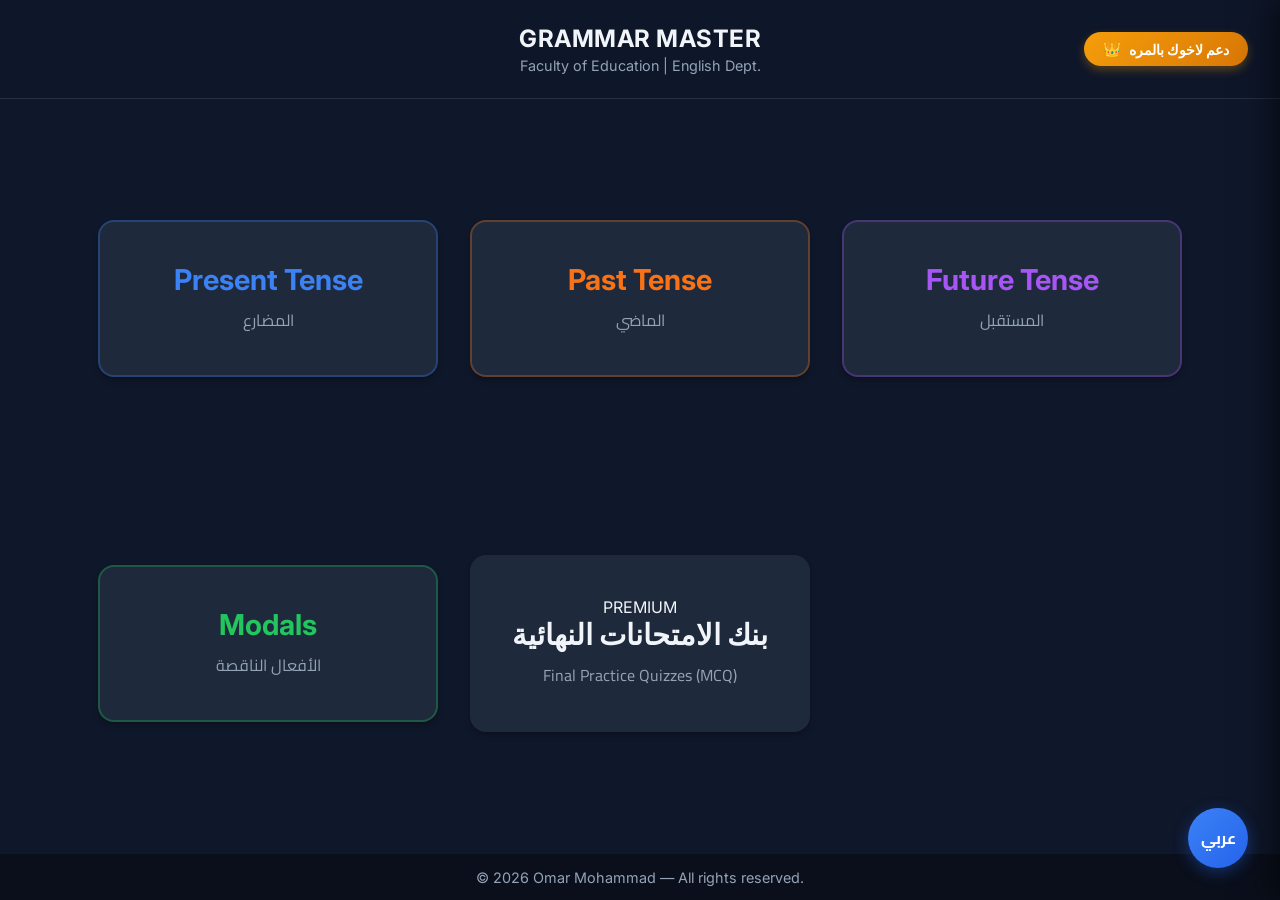
==== index.html @ f395677a "Refactor code structure for improved readability and maintainability" ====
<!DOCTYPE html>
<html lang="en">
  <head>
    <meta charset="UTF-8" />
    <meta name="viewport" content="width=device-width, initial-scale=1.0" />
    <title>Grammar Master | Faculty of Education</title>
    <!-- Importing Cairo Font for better Arabic support -->
    <link
      href="https://fonts.googleapis.com/css2?family=Cairo:wght@400;600;700&family=Inter:wght@400;600;700&display=swap"
      rel="stylesheet"
    />
    <link rel="shortcut icon" href="favicon.png" type="image/x-icon" />
    <style>
      /* --- RESET & BASE --- */
      :root {
        --bg-dark: #0f172a;
        --bg-card: #1e293b;
        --text-main: #f1f5f9;
        --text-muted: #94a3b8;

        --color-present: #3b82f6; /* Blue */
        --color-past: #f97316; /* Orange */
        --color-future: #a855f7; /* Purple */
        --color-modals: #22c55e; /* Green */
        --color-premium: #f59e0b; /* Gold */

        --font-en: "Inter", sans-serif;
        --font-ar: "Cairo", sans-serif;
        --transition-speed: 0.4s;
      }

      * {
        margin: 0;
        padding: 0;
        box-sizing: border-box;
      }

      body {
        text-align: center;
        display: block;
        font-family: var(--font-en);
        background-color: var(--bg-dark);
        color: var(--text-main);
        overflow-x: hidden;
        min-height: 100vh;
        display: flex;
        flex-direction: column;
        transition: all 0.3s ease;
      }

      /* Arabic Mode Styles */
      body.is-arabic {
        font-family: var(--font-ar);
      }

      /* --- UTILITIES --- */
      .hidden {
        display: none !important;
        opacity: 0;
        pointer-events: none;
      }
      .fade-in {
        animation: fadeIn var(--transition-speed) forwards;
      }
      .scale-up {
        animation: scaleUp var(--transition-speed) forwards;
      }

      @keyframes fadeIn {
        from {
          opacity: 0;
        }
        to {
          opacity: 1;
        }
      }
      @keyframes scaleUp {
        from {
          transform: scale(0.9);
          opacity: 0;
        }
        to {
          transform: scale(1);
          opacity: 1;
        }
      }

      /* Background canvas for subtle particle effects */
      #bg-canvas {
        position: fixed;
        top: 0;
        left: 0;
        width: 100%;
        height: 100%;
        z-index: 10; /* behind header (100) and smart-art (200) */
        pointer-events: none;
        opacity: 0.12;
      }

      /* --- HEADER --- */
      header {
        padding: 1.5rem;
        text-align: center;
        border-bottom: 1px solid rgba(255, 255, 255, 0.1);
        background: rgba(15, 23, 42, 0.95);
        backdrop-filter: blur(10px);
        z-index: 100;
        position: sticky;
        top: 0;
        display: flex;
        flex-direction: column;
        align-items: center;
        position: relative;
      }
      h1 {
        font-size: 1.5rem;
        font-weight: 700;
        letter-spacing: 0.5px;
      }
      .subtitle {
        font-size: 0.9rem;
        color: var(--text-muted);
        margin-top: 0.25rem;
      }

      /* Premium Button in Header */
      .premium-btn-header {
        position: absolute;
        right: 2rem;
        top: 50%;
        transform: translateY(-50%);
        background: linear-gradient(135deg, #f59e0b 0%, #d97706 100%);
        border: none;
        padding: 0.5rem 1.2rem;
        border-radius: 50px;
        color: #fff;
        font-weight: 700;
        cursor: pointer;
        box-shadow: 0 4px 10px rgba(245, 158, 11, 0.3);
        transition: 0.3s;
        display: flex;
        align-items: center;
        gap: 0.5rem;
        font-size: 0.9rem;
        font-family: inherit;
      }
      .premium-btn-header:hover {
        transform: translateY(-50%) scale(1.05);
        box-shadow: 0 6px 15px rgba(245, 158, 11, 0.5);
      }
      body.is-arabic .premium-btn-header {
        right: auto;
        left: 2rem;
        flex-direction: row-reverse;
      }

      /* --- TRANSLATE BUTTON --- */
      .translate-btn {
        position: fixed;
        bottom: 2rem;
        right: 2rem;
        width: 60px;
        height: 60px;
        background: linear-gradient(135deg, #3b82f6, #2563eb);
        border-radius: 50%;
        border: none;
        color: #fff;
        font-weight: 700;
        font-size: 1rem;
        cursor: pointer;
        box-shadow: 0 4px 15px rgba(37, 99, 235, 0.4);
        z-index: 1000;
        transition: transform 0.3s, box-shadow 0.3s;
        display: flex;
        align-items: center;
        justify-content: center;
        font-family: var(--font-ar);
      }
      .translate-btn:hover {
        transform: scale(1.1) rotate(5deg);
        box-shadow: 0 6px 20px rgba(37, 99, 235, 0.6);
      }
      .translate-btn span {
        pointer-events: none;
      }

      /* --- DASHBOARD VIEW --- */
      #dashboard-view {
        flex: 1;
        display: grid;
        grid-template-columns: repeat(auto-fit, minmax(280px, 1fr));
        gap: 2rem;
        padding: 3rem;
        max-width: 1200px;
        margin: 0 auto;
        align-items: center;
        justify-content: center;
      }

      .main-node {
        background: var(--bg-card);
        border-radius: 16px;
        padding: 2.5rem;
        text-align: center;
        cursor: pointer;
        transition: all 0.3s ease;
        border: 2px solid transparent;
        position: relative;
        overflow: hidden;
        box-shadow: 0 4px 6px -1px rgba(0, 0, 0, 0.3);
      }

      .main-node:hover {
        transform: translateY(-5px);
        box-shadow: 0 10px 15px -3px rgba(0, 0, 0, 0.5);
      }
      .main-node h2 {
        font-size: 1.8rem;
        margin-bottom: 0.5rem;
      }
      .main-node p {
        font-size: 1rem;
        color: var(--text-muted);
        font-family: var(--font-ar);
      }

      /* Node Specific Colors */
      .node-present {
        border-color: rgba(59, 130, 246, 0.3);
      }
      .node-present:hover {
        border-color: var(--color-present);
        background: linear-gradient(
          145deg,
          var(--bg-card),
          rgba(59, 130, 246, 0.1)
        );
      }
      .node-present h2 {
        color: var(--color-present);
      }

      .node-past {
        border-color: rgba(249, 115, 22, 0.3);
      }
      .node-past:hover {
        border-color: var(--color-past);
        background: linear-gradient(
          145deg,
          var(--bg-card),
          rgba(249, 115, 22, 0.1)
        );
      }
      .node-past h2 {
        color: var(--color-past);
      }

      .node-future {
        border-color: rgba(168, 85, 247, 0.3);
      }
      .node-future:hover {
        border-color: var(--color-future);
        background: linear-gradient(
          145deg,
          var(--bg-card),
          rgba(168, 85, 247, 0.1)
        );
      }
      .node-future h2 {
        color: var(--color-future);
      }

      .node-modals {
        border-color: rgba(34, 197, 94, 0.3);
      }
      .node-modals:hover {
        border-color: var(--color-modals);
        background: linear-gradient(
          145deg,
          var(--bg-card),
          rgba(34, 197, 94, 0.1)
        );
      }
      .node-modals h2 {
        color: var(--color-modals);
      }

      /* --- SMART ART VIEW --- */
      #smart-art-view {
        position: fixed;
        top: 0;
        left: 0;
        width: 100%;
        height: 100%;
        background: var(--bg-dark);
        z-index: 200;
        display: flex;
        justify-content: center;
        align-items: center;
        flex-direction: column;
      }

      .back-btn {
        position: absolute;
        top: 2rem;
        left: 2rem;
        background: transparent;
        border: 1px solid var(--text-muted);
        color: var(--text-muted);
        padding: 0.5rem 1.5rem;
        border-radius: 50px;
        cursor: pointer;
        font-size: 0.9rem;
        transition: 0.3s;
        z-index: 210;
      }
      .back-btn:hover {
        border-color: var(--text-main);
        color: var(--text-main);
      }

      /* RTL support for Back Button */
      body.is-arabic .back-btn {
        left: auto;
        right: 2rem;
        flex-direction: row-reverse;
      }

      .orbit-container {
        position: relative;
        width: 600px;
        height: 600px;
        display: flex;
        justify-content: center;
        align-items: center;
      }

      /* Central Hub */
      .central-hub {
        width: 180px;
        height: 180px;
        border-radius: 50%;
        background: var(--bg-card);
        display: flex;
        flex-direction: column;
        justify-content: center;
        align-items: center;
        text-align: center;
        box-shadow: 0 0 30px rgba(0, 0, 0, 0.5);
        z-index: 10;
        border: 4px solid currentColor;
        transition: 0.5s;
      }
      .central-hub h2 {
        font-size: 1.5rem;
        margin-bottom: 5px;
      }
      .central-hub span {
        font-size: 1rem;
        opacity: 0.8;
        font-family: var(--font-ar);
      }

      /* Satellites */
      .satellite {
        position: absolute;
        width: 130px;
        height: 130px;
        border-radius: 50%;
        background: var(--bg-card);
        border: 2px solid rgba(255, 255, 255, 0.1);
        display: flex;
        justify-content: center;
        align-items: center;
        text-align: center;
        cursor: pointer;
        transition: transform 0.3s, border-color 0.3s, box-shadow 0.3s;
        box-shadow: 0 4px 10px rgba(0, 0, 0, 0.3);
        font-weight: 600;
        padding: 10px;
      }
      .satellite:hover {
        transform: scale(1.15);
        z-index: 20;
        box-shadow: 0 8px 20px rgba(0, 0, 0, 0.6);
      }

      /* Positions */
      .sat-1 {
        top: 0;
        left: 50%;
        transform: translateX(-50%);
      }
      .sat-2 {
        top: 50%;
        right: 0;
        transform: translateY(-50%);
      }
      .sat-3 {
        bottom: 0;
        left: 50%;
        transform: translateX(-50%);
      }
      .sat-4 {
        top: 50%;
        left: 0;
        transform: translateY(-50%);
      }

      .sat-1:hover {
        transform: translateX(-50%) scale(1.15);
      }
      .sat-2:hover {
        transform: translateY(-50%) scale(1.15);
      }
      .sat-3:hover {
        transform: translateX(-50%) scale(1.15);
      }
      .sat-4:hover {
        transform: translateY(-50%) scale(1.15);
      }

      /* --- DETAIL PANEL --- */
      #detail-panel {
        position: fixed;
        top: 0;
        right: 0;
        width: 100%;
        max-width: 500px;
        height: 100%;
        background: rgba(30, 41, 59, 0.98);
        border-left: 1px solid rgba(255, 255, 255, 0.1);
        backdrop-filter: blur(15px);
        z-index: 300;
        padding: 2rem;
        overflow-y: auto;
        box-shadow: -10px 0 30px rgba(0, 0, 0, 0.5);
        transform: translateX(100%);
        transition: transform 0.4s cubic-bezier(0.16, 1, 0.3, 1);
      }
      #detail-panel.active {
        transform: translateX(0);
      }

      /* RTL for Detail Panel */
      body.is-arabic #detail-panel {
        right: auto;
        left: 0;
        border-left: none;
        border-right: 1px solid rgba(255, 255, 255, 0.1);
        transform: translateX(-100%);
        direction: rtl;
      }
      body.is-arabic #detail-panel.active {
        transform: translateX(0);
      }

      .close-detail {
        position: absolute;
        top: 1.5rem;
        right: 1.5rem;
        background: none;
        border: none;
        color: var(--text-muted);
        font-size: 1.5rem;
        cursor: pointer;
      }
      body.is-arabic .close-detail {
        right: auto;
        left: 1.5rem;
      }
      .close-detail:hover {
        color: var(--text-main);
      }

      .detail-header {
        margin-bottom: 2rem;
        border-bottom: 1px solid rgba(255, 255, 255, 0.1);
        padding-bottom: 1rem;
      }
      .detail-title {
        font-size: 2rem;
        font-weight: 700;
      }
      .detail-subtitle {
        font-size: 1.2rem;
        color: var(--text-muted);
        font-family: var(--font-ar);
        margin-top: 0.5rem;
      }

      .info-block {
        margin-bottom: 2rem;
      }
      .info-label {
        font-size: 0.85rem;
        text-transform: uppercase;
        letter-spacing: 1px;
        color: var(--text-muted);
        margin-bottom: 0.5rem;
        display: block;
      }
      .info-content {
        font-size: 1.1rem;
        line-height: 1.6;
      }
      .structure-box {
        background: rgba(255, 255, 255, 0.05);
        padding: 1rem;
        border-radius: 8px;
        font-family: monospace;
        font-size: 1.2rem;
        color: #fff;
        border-left: 4px solid currentColor;
        direction: ltr; /* Structure always LTR */
      }
      body.is-arabic .structure-box {
        border-left: none;
        border-right: 4px solid currentColor;
        text-align: left;
      }

      .exam-tip-box {
        background: linear-gradient(135deg, #fef9c3 0%, #fde047 100%);
        color: #854d0e;
        padding: 1.5rem;
        border-radius: 8px;
        position: relative;
        transform: rotate(-1deg);
        margin-top: 2rem;
        box-shadow: 0 4px 6px rgba(0, 0, 0, 0.2);
      }
      body.is-arabic .exam-tip-box {
        transform: rotate(1deg);
      }
      .exam-tip-box h4 {
        font-weight: 800;
        text-transform: uppercase;
        margin-bottom: 0.5rem;
        font-size: 0.9rem;
      }
      .exam-tip-box p {
        font-weight: 600;
        font-size: 1rem;
        line-height: 1.4;
      }

      /* --- PAYMENT MODAL --- */
      #payment-modal {
        position: fixed;
        top: 0;
        left: 0;
        width: 100%;
        height: 100%;
        background: rgba(15, 23, 42, 0.9);
        backdrop-filter: blur(8px);
        z-index: 2000;
        display: flex;
        justify-content: center;
        align-items: center;
        opacity: 0;
        pointer-events: none;
        transition: opacity 0.3s ease;
      }
      #payment-modal.active {
        opacity: 1;
        pointer-events: all;
      }

      .payment-card {
        background: var(--bg-card);
        border: 1px solid rgba(255, 255, 255, 0.1);
        padding: 2.5rem;
        border-radius: 24px;
        width: 90%;
        max-width: 450px;
        text-align: center;
        box-shadow: 0 20px 40px rgba(0, 0, 0, 0.6);
        transform: translateY(20px);
        transition: transform 0.3s ease;
      }
      #payment-modal.active .payment-card {
        transform: translateY(0);
      }

      .instapay-logo-text {
        font-family: "Segoe UI", sans-serif;
        font-weight: 800;
        font-size: 2rem;
        background: linear-gradient(90deg, #4f46e5, #9333ea);
        background-clip: text;
        -webkit-background-clip: text;
        -webkit-text-fill-color: transparent;
        margin-bottom: 1rem;
        display: inline-block;
      }

      .price-tag {
        font-size: 2.5rem;
        font-weight: 700;
        color: var(--text-main);
        margin: 1rem 0;
        display: block;
      }
      .price-label {
        font-size: 1rem;
        color: var(--text-muted);
        text-transform: uppercase;
        letter-spacing: 1px;
      }

      .pay-btn {
        background: linear-gradient(135deg, #4f46e5 0%, #7c3aed 100%);
        color: white;
        border: none;
        padding: 1rem 2rem;
        border-radius: 12px;
        font-size: 1.1rem;
        font-weight: 700;
        cursor: pointer;
        width: 100%;
        margin-top: 1.5rem;
        transition: 0.3s;
        text-decoration: none;
        display: inline-block;
        box-shadow: 0 4px 15px rgba(124, 58, 237, 0.4);
      }
      .pay-btn:hover {
        transform: translateY(-2px);
        box-shadow: 0 8px 25px rgba(124, 58, 237, 0.6);
      }

      .close-payment {
        margin-top: 1rem;
        background: transparent;
        border: none;
        color: var(--text-muted);
        cursor: pointer;
        font-size: 0.9rem;
        text-decoration: underline;
      }
      .close-payment:hover {
        color: var(--text-main);
      }

      .user-tag {
        background: rgba(255, 255, 255, 0.05);
        padding: 0.5rem 1rem;
        border-radius: 50px;
        font-family: monospace;
        font-size: 0.9rem;
        color: var(--color-premium);
        margin-top: 0.5rem;
        display: inline-block;
      }

      /* Responsive */
      @media (max-width: 768px) {
        .orbit-container {
          width: 350px;
          height: 350px;
        }
        .central-hub {
          width: 120px;
          height: 120px;
        }
        .central-hub h2 {
          font-size: 1.1rem;
        }
        .satellite {
          width: 90px;
          height: 90px;
          font-size: 0.9rem;
        }
        #detail-panel {
          max-width: 100%;
        }
        .translate-btn {
          width: 50px;
          height: 50px;
          bottom: 1.5rem;
          right: 1.5rem;
          font-size: 0.8rem;
        }
        header {
          padding-top: 4rem;
        } /* Space for mobile header buttons if needed */
        .premium-btn-header {
          top: 1rem;
          transform: none;
          right: 1rem;
        }
        body.is-arabic .premium-btn-header {
          left: 1rem;
          right: auto;
        }
        /* Mobile: stack dashboard cards vertically to avoid horizontal scroll */
        #dashboard-view {
          grid-template-columns: 1fr !important;
          padding: 1.5rem;
          gap: 1rem;
          max-width: 720px;
        }

        .main-node {
          padding: 1.2rem;
        }
      }
      /* --- FOOTER --- */
      #site-footer {
        background: rgba(0, 0, 0, 0.35);
        border-top: 1px solid rgba(255, 255, 255, 0.04);
        padding: 0.9rem 1rem;
        color: var(--text-muted);
        font-size: 0.9rem;
      }
      #site-footer .footer-inner {
        max-width: 1200px;
        margin: 0 auto;
        display: flex;
        justify-content: center;
        gap: 1rem;
        align-items: center;
        flex-wrap: wrap;
      }
      #site-footer .footer-left,
      #site-footer .footer-right {
        font-family: var(--font-en);
      }
      /* Footer should remain left-to-right and centered */
      #site-footer {
        direction: ltr;
        text-align: center;
      }
    </style>
  </head>
  <body class="">
    <header>
      <button class="premium-btn-header" onclick="app.openPayment()">
        <span>👑</span> <span id="btn-premium">دعم لاخوك بالمره </span>
      </button>
      <h1 id="app-title">GRAMMAR MASTER</h1>
      <div class="subtitle" id="app-subtitle">
        Faculty of Education | English Dept.
      </div>
    </header>

    <!-- TRANSLATION BUTTON -->
    <button
      class="translate-btn"
      onclick="app.toggleLanguage()"
      title="Switch Language"
    >
      <span id="lang-icon">عربي</span>
    </button>

    <!-- DASHBOARD VIEW -->
    <main id="dashboard-view">
      <div class="main-node node-present" onclick="app.openTense('present')">
        <h2 class="t-present">Present Tense</h2>
        <p>المضارع</p>
      </div>
      <div class="main-node node-past" onclick="app.openTense('past')">
        <h2 class="t-past">Past Tense</h2>
        <p>الماضي</p>
      </div>
      <div class="main-node node-future" onclick="app.openTense('future')">
        <h2 class="t-future">Future Tense</h2>
        <p>المستقبل</p>
      </div>
      <div class="main-node node-modals" onclick="app.openTense('modals')">
        <h2 class="t-modals">Modals</h2>
        <p>الأفعال الناقصة</p>
        <!-- SECTION: EXAMS (The part you requested) -->
      </div>
      <div class="main-node node-exams" onclick="app.goToExam()">
        <span class="badge-premium">PREMIUM</span>
        <h2 id="node-exam-title">بنك الامتحانات النهائية</h2>
        <p id="node-exam-subtitle">Final Practice Quizzes (MCQ)</p>
      </div>
    </main>

    <!-- SMART ART VIEW -->
    <section id="smart-art-view" class="hidden">
      <button class="back-btn" onclick="app.goBack()" id="btn-back">
        ← Back to Dashboard
      </button>

      <div class="orbit-container">
        <!-- Center -->
        <div id="sa-center" class="central-hub">
          <h2 id="sa-title">Title</h2>
          <span id="sa-subtitle">Arabic</span>
        </div>

        <!-- Satellites -->
        <div class="satellite sat-1" onclick="app.openDetail(0)">
          <span id="sat-1-text">Simple</span>
        </div>
        <div class="satellite sat-2" onclick="app.openDetail(1)">
          <span id="sat-2-text">Continuous</span>
        </div>
        <div class="satellite sat-3" onclick="app.openDetail(2)">
          <span id="sat-3-text">Perfect</span>
        </div>
        <div class="satellite sat-4" onclick="app.openDetail(3)">
          <span id="sat-4-text">Perf. Cont.</span>
        </div>
      </div>
    </section>

    <!-- DETAIL PANEL -->
    <aside id="detail-panel">
      <button class="close-detail" onclick="app.closeDetail()">×</button>
      <div class="detail-header">
        <h2 class="detail-title" id="d-title">Title</h2>
        <div class="detail-subtitle" id="d-arabic">Arabic Title</div>
      </div>

      <div class="info-block">
        <span class="info-label" id="lbl-structure">Structure / التكوين</span>
        <div
          class="structure-box"
          id="d-structure"
          style="border-color: inherit"
        >
          S + V(s/es)
        </div>
      </div>

      <div class="info-block">
        <span class="info-label" id="lbl-meaning"
          >Core Meaning / الاستخدام</span
        >
        <p class="info-content" id="d-meaning">Meaning text...</p>
      </div>

      <div class="info-block">
        <span class="info-label" id="lbl-keywords"
          >Keywords / الكلمات الدالة</span
        >
        <p
          class="info-content"
          style="color: var(--color-present)"
          id="d-keywords"
        >
          always, usually...
        </p>
      </div>

      <div class="info-block">
        <span class="info-label" id="lbl-ex-acad">Academic Example</span>
        <p
          class="info-content"
          style="font-style: italic; color: #fff"
          id="d-ex-acad"
        >
          Example...
        </p>
      </div>

      <div class="info-block">
        <span class="info-label" id="lbl-ex-prof">Healthcare/Edu Example</span>
        <p
          class="info-content"
          style="font-style: italic; color: #fff"
          id="d-ex-prof"
        >
          Example...
        </p>
      </div>

      <div class="exam-tip-box">
        <h4 id="lbl-tip">Night Before Exam Tip</h4>
        <p id="d-tip">Tip content...</p>
      </div>
    </aside>

    <!-- PAYMENT MODAL -->
    <div id="payment-modal">
      <div class="payment-card">
        <div class="instapay-logo-text">InstaPay</div>
        <h2 id="pay-title" style="margin-bottom: 0.5rem">
          لو شايف المحتوى يستاهل ادعمنا عشان نقدر نكمل 👑
        </h2>
        <p id="pay-desc" style="color: var(--text-muted); font-size: 0.95rem">
          الدفع مش هيديك حاجه جديده ف الموقع الموقع مجاني بالكامل بس دعمك
          هيساعدنا نطور اكتر
        </p>

        <div class="price-container">
          <span class="price-label" id="pay-label">Total Price</span>
          <span class="price-tag">100 EGP</span>
        </div>

        <div class="user-tag">@marmohammad</div>

        <!-- Vodafone Cash option -->
        <div class="vf-pay" style="margin-top: 1rem; text-align: left">
          <div class="info-label" style="margin-bottom: 0.5rem">
            Vodafone Cash / فودافون كاش
          </div>
          <div style="display: flex; gap: 0.5rem; align-items: center">
            <div style="font-family: monospace; font-weight: 700">
              01030894097
            </div>
            <button
              id="vf-copy-btn"
              class="pay-btn"
              style="
                width: auto;
                padding: 0.45rem 0.9rem;
                font-size: 0.9rem;
                margin-left: auto;
                background: linear-gradient(135deg, #ff5f5f, #ff7a00);
                box-shadow: 0 4px 10px rgba(255, 122, 0, 0.25);
              "
              onclick="app.copyVodafoneNumber()"
            >
              Copy / انسخ
            </button>
          </div>
          <div
            style="
              font-size: 0.85rem;
              color: var(--text-muted);
              margin-top: 0.5rem;
            "
          >
            Send payment to this Vodafone Cash number and include your username.
          </div>
        </div>

        <a
          href="https://ipn.eg/S/marmohammad/instapay/5SSzX1"
          target="_blank"
          class="pay-btn"
          id="pay-btn-text"
        >
          Pay 100 EGP Now
        </a>

        <button
          class="close-payment"
          onclick="app.closePayment()"
          id="pay-close"
        >
          Close / إغلاق
        </button>
      </div>
    </div>

    <script>
      const uiLabels = {
        en: {
          appTitle: "GRAMMAR MASTER",
          appSubtitle: "Faculty of Education | English Dept.",
          backBtn: "← Back to Dashboard",
          lblStructure: "Structure / التكوين",
          lblMeaning: "Core Meaning",
          lblKeywords: "Keywords",
          lblExAcad: "Academic Example",
          lblExProf: "Professional Example",
          lblTip: "NIGHT BEFORE EXAM TIP",
          tPresent: "Present Tense",
          tPast: "Past Tense",
          tFuture: "Future Tense",
          tModals: "Modals",
          // Payment
          btnPremium: "دعم لاخوك بالمره",
          payTitle: "Unlock Full Version",
          payDesc: "Get lifetime access to all grammar maps & tips.",
          payLabel: "Total Price",
          payBtnText: "Pay 100 EGP via InstaPay",
          payClose: "Close",
        },
        ar: {
          appTitle: "أستاذ القواعد",
          appSubtitle: "كلية التربية | قسم اللغة الإنجليزية",
          backBtn: "العودة للرئيسية →",
          lblStructure: "Structure / التكوين",
          lblMeaning: "المعنى والاستخدام الجوهري",
          lblKeywords: "الكلمات الدالة (Keywords)",
          lblExAcad: "مثال أكاديمي",
          lblExProf: "مثال تربوي/مهني",
          lblTip: "نصيحة ليلة الامتحان",
          tPresent: "زمن المضارع",
          tPast: "زمن الماضي",
          tFuture: "زمن المستقبل",
          tModals: "الأفعال الناقصة",
          // Payment
          btnPremium: "دعم لاخوك بالمره 👑",
          payTitle: "فتح النسخة الكاملة",
          payDesc: "احصل على وصول دائم لكل الخرائط الذهنية والنصائح.",
          payLabel: "السعر الإجمالي",
          payBtnText: "ادفع 100 ج.م عبر انستا باي",
          payClose: "إغلاق",
        },
      };

      const grammarData = {
        present: {
          color: "var(--color-present)",
          title: "Present Tense",
          arabic: "زمن المضارع",
          subtenses: [
            {
              name: "Simple",
              arabic: "المضارع البسيط",
              structure: "Verb + (s/es)",
              meaning: "Habit, fact, or general truth",
              meaningAr: "عادات، حقائق عامة أو حقيقة ثابتة",
              keywords: "habit, fact, general truth",
              keywordsAr: "عادة، حقيقة، حقيقة عامة",
              exAcad: "Researchers analyze data carefully.",
              exProf: "The nurse checks vital signs daily.",
              tip: "Use for habits, fixed facts; add -s/-es for He/She/It.",
              tipAr: "لاستخدام العادات والحقائق الثابتة؛ نضيف s مع He/She/It.",
            },
            {
              name: "Continuous",
              arabic: "المضارع المستمر",
              structure: "am/is/are + -ing",
              meaning: "Action happening now or temporarily",
              meaningAr: "حدث يقع الآن أو مؤقت",
              keywords: "now, at the moment, currently",
              keywordsAr: "الآن، في هذه اللحظة، حالياً",
              exAcad: "We are reviewing the literature.",
              exProf: "The patient is waiting in the ward.",
              tip: "Use for actions in progress; avoid with stative verbs.",
              tipAr: "لا يستخدم مع أفعال الحالة (stative verbs).",
            },
            {
              name: "Perfect",
              arabic: "المضارع التام",
              structure: "have/has + past participle",
              meaning: "Action with result now or life experience",
              meaningAr: "حدث في الماضي وله أثر الآن أو خبرة حياتية",
              keywords: "result, experience, unspecified time",
              keywordsAr: "نتيجة، خبرة، وقت غير محدد",
              exAcad: "The team has published five articles.",
              exProf: "The wound has healed completely.",
              tip: "Emphasize result or experience; use since/for for time.",
              tipAr:
                "ركز على النتيجة أو الخبرة؛ استخدم since/for لتحديد الوقت.",
            },
            {
              name: "Perf. Cont.",
              arabic: "المضارع التام المستمر",
              structure: "have/has been + -ing",
              meaning: "Duration of activity up to now",
              meaningAr: "التركيز على مدة استمرار الفعل حتى الآن",
              keywords: "for, since, how long",
              keywordsAr: "لمدة، منذ، ما المدة",
              exAcad: "She has been writing her thesis for a year.",
              exProf: "He has been coughing for two days.",
              tip: "Use to stress HOW LONG an action has continued up to now.",
              tipAr: "يستخدم للتأكيد على طول استمرار الفعل حتى الآن.",
            },
          ],
        },
        past: {
          color: "var(--color-past)",
          title: "Past Tense",
          arabic: "زمن الماضي",
          subtenses: [
            {
              name: "Simple",
              arabic: "الماضي البسيط",
              structure: "V-ed / irregular",
              meaning: "Completed past event",
              meaningAr: "حدث مكتمل في الماضي",
              keywords: "yesterday, last, ago",
              keywordsAr: "أمس، الماضي، منذ",
              exAcad: "They collected samples last semester.",
              exProf: "The doctor examined the patient yesterday.",
              tip: "Use for finished events with past time markers.",
              tipAr: "يستخدم للأحداث المنتهية مع علامات زمنية للماضي.",
            },
            {
              name: "Continuous",
              arabic: "الماضي المستمر",
              structure: "was/were + -ing",
              meaning: "Ongoing past action or background",
              meaningAr: "حدث مستمر أو خلفية في الماضي",
              keywords: "while, when, as",
              keywordsAr: "بينما، عندما، أثناء",
              exAcad: "The students were presenting when the dean arrived.",
              exProf: "She was measuring blood pressure at that moment.",
              tip: "Often used as background; 'while' + continuous, 'when' + simple.",
              tipAr:
                "غالباً ما يستخدم كخلفية؛ while + continuous, when + simple.",
            },
            {
              name: "Perfect",
              arabic: "الماضي التام",
              structure: "had + past participle",
              meaning: "Action before another past event",
              meaningAr: "حدث وقع قبل حدث آخر في الماضي",
              keywords: "before, after, by the time",
              keywordsAr: "قبل، بعد، بحلول",
              exAcad: "He had finished the report before the meeting.",
              exProf: "The nurse had prepared the instruments before surgery.",
              tip: "Used when comparing two past events; the earlier uses past perfect.",
              tipAr:
                "يستخدم للمقارنة بين حدثين في الماضي؛ الذي حدث أولاً يكون past perfect.",
            },
            {
              name: "Perf. Cont.",
              arabic: "الماضي التام المستمر",
              structure: "had been + -ing",
              meaning: "Duration before another past event",
              meaningAr: "التركيز على مدة حدث قبل حدث آخر في الماضي",
              keywords: "for, since, before",
              keywordsAr: "لمدة، منذ، قبل",
              exAcad: "They had been studying the case for months.",
              exProf:
                "The patient had been waiting for hours before the doctor came.",
              tip: "Highlights duration leading up to another past event.",
              tipAr: "يُبرز طول المدة التي سبقت حدثاً آخر في الماضي.",
            },
          ],
        },
        future: {
          color: "var(--color-future)",
          title: "Future Tense",
          arabic: "زمن المستقبل",
          subtenses: [
            {
              name: "Simple",
              arabic: "المستقبل البسيط",
              structure: "will + base verb",
              meaning: "Decision, promise, prediction",
              meaningAr: "قرار، وعد، أو توقع",
              keywords: "will, tomorrow",
              keywordsAr: "سوف، غداً",
              exAcad: "We will submit the paper tomorrow.",
              exProf: "The doctor will call you soon.",
              tip: "Use for spontaneous decisions, promises, predictions.",
              tipAr: "يستخدم للقرارات الفجائية، الوعود، أو التوقعات.",
            },
            {
              name: "Continuous",
              arabic: "المستقبل المستمر",
              structure: "will be + -ing",
              meaning: "Ongoing action at a future time",
              meaningAr: "حدث مستمر في وقت مستقبلي محدد",
              keywords: "at 5pm tomorrow, tomorrow at",
              keywordsAr: "غداً في الساعة",
              exAcad: "Next week, the class will be preparing presentations.",
              exProf: "Tomorrow at 10, the surgeon will be operating.",
              tip: "Use for actions in progress at a specific future moment.",
              tipAr: "يستخدم للأحداث المستمرة عند لحظة مستقبلية محددة.",
            },
            {
              name: "Perfect",
              arabic: "المستقبل التام",
              structure: "will have + past participle",
              meaning: "Completion before a specific future time",
              meaningAr: "انتهاء قبل وقت مستقبلي محدد",
              keywords: "by, by next year",
              keywordsAr: "بحلول، بحلول العام القادم",
              exAcad: "By next year, we will have completed the study.",
              exProf: "By noon, the team will have discharged all patients.",
              tip: "Look for 'by' + future time to signal this tense.",
              tipAr: "ابحث عن by متبوعة بزمن مستقبلي.",
            },
            {
              name: "Going to",
              arabic: "المستقبل المخطط",
              structure: "am/is/are + going to + base verb",
              meaning: "Planned future or clear evidence",
              meaningAr: "مخطط مستقبلي أو دليل واضح",
              keywords: "plan, decided, going to",
              keywordsAr: "خطة، قرار، going to",
              exAcad: "I am going to attend the conference.",
              exProf: "We are going to start physiotherapy next week.",
              tip: "Use for plans or when there is clear evidence.",
              tipAr: "يستخدم للخطط أو عندما يوجد دليل واضح.",
            },
          ],
        },
        modals: {
          color: "var(--color-modals)",
          title: "Modals",
          arabic: "الأفعال الناقصة",
          subtenses: [
            {
              name: "Ability & Permission",
              arabic: "القدرة والإذن",
              structure: "can / could / may / must not + base verb",
              meaning:
                "Present ability or permission; past ability; formal permission; prohibition.",
              meaningAr:
                "القدرة في الحاضر والإذن؛ القدرة في الماضي؛ الإذن الرسمي؛ والمنع.",
              keywords: "can, could, may, must not, can't",
              keywordsAr: "can, could, may, must not, can't",
              exAcad:
                "Can — Present Ability: She can speak three languages.\nCould — Past Ability: When I was younger, I could run fast.\nMay — Formal Permission: Students may use the lab between 8 and 5.\nMust not — Prohibition: You must not share patient information.",
              exProf:
                "Permission (informal): You can go now.\nImpossibility: That can't be true!\nPolite request: Excuse me, could I ask a question?\nClinical: The nurse can measure blood pressure accurately.",
              tip: "Quick: can = present ability/permission; could = past ability / polite; may = formal permission / possibility; must not = prohibition.\nIn medical/professional contexts: use 'may' for formal permission and 'must not' for ethical/safety prohibitions.",
              tipAr:
                "ملخّص: can = قدرة/إذن حاضر؛ could = قدرة ماضية/طلب مهذب؛ may = إذن رسمي/احتمال؛ must not = منع.\nفي السياقات المهنية/الطبية: استخدم may للإذن الرسمي و must not للمنع الأخلاقي/السلامة.",
            },
            {
              name: "Obligation & Advice",
              arabic: "الالزام والنصيحة",
              structure:
                "must / have to / had to / should / ought to / need to / don't have to",
              meaning:
                "Express rules, duties, responsibilities, necessity, or recommendations (strong or mild).",
              meaningAr:
                "يعبر عن القواعد والواجبات والمسؤوليات أو الضرورة أو التوصيات (قوية أو معتدلة).",
              keywords:
                "must, have to, should, ought to, need to, don't have to, had to",
              keywordsAr:
                "must, have to, should, ought to, need to, don't have to, had to",
              exAcad:
                "Must — Strong obligation / Internal duty: Doctors must keep patient information confidential.\nHave to — External obligation: Students have to complete clinical training before graduation.\nShould — Advice / Expectation: You should take a break after a long shift.\nOught to — Moral obligation: Researchers ought to report any conflict of interest.\nNeed to — Practical necessity: You need to check the patient's ID before giving medication.\nDon't have to — Not necessary / Optional: You don't have to attend if you're off duty.",
              exProf:
                "Must (prohibition negative): You must not enter the sterile room without gloves.\nHave to (past): We had to attend the safety workshop last year.\nShould (advice): Doctors should respect patients' privacy at all times.\nNeed to (practical): You need to complete your portfolio before the internship.",
              tip: "Compare: must = strong/ethical duty; have to = external/institutional requirement; should/ought to = advice or soft obligation; need to = practical necessity; don't have to = optional.\nIn medical/academic contexts: use must/have to for obligations and should/ought to for professional advice.",
              tipAr:
                "قارن: must = واجب قوي/أخلاقي؛ have to = الزام خارجي/مؤسسي؛ should/ought to = نصيحة/واجب ضعيف؛ need to = ضرورة عملية؛ don't have to = غير ضروري.\nفي السياقات الطبية/الأكاديمية: استخدم must/have to للالتزامات و should/ought to للنصيحة المهنية.",
            },

            {
              name: "Probability, Deduction & Speculation",
              arabic: "الاحتمال، الاستنتاج والتكهن",
              structure:
                "must / must have, may / might / could (have), can't / can't have, should (have), needn't have + verb",
              meaning:
                "Express how sure we are about something when deducing, guessing, or analysing evidence about events (present or past).",
              meaningAr:
                "تعبر عن مدى التأكد عند الاستنتاج أو التكهن أو تحليل الأدلة حول أحداث في الحاضر أو الماضي.",
              keywords:
                "must, must have, may, might, could, may have, might have, could have, can't have, should have, needn't have",
              keywordsAr:
                "must, must have, may, might, could, may have, might have, could have, can't have, should have, needn't have",
              exAcad:
                "Must / Must have — Logical certainty: He must be tired; he's been on call all night.\nThe nurse must have recorded the wrong temperature; it's too high to be true.",
              exProf:
                "May / Might / Could (have) — Possibility: The results may be inaccurate.\nThe symptoms might have been caused by an infection.\nHe could have taken the wrong dose.",
              tip: "Can’t / Can't have express impossibility; must/must have = strong logical deduction; may/might/could( have) = tentative possibility; should/ought to indicate expectation or regret; needn’t have = unnecessary action.",
              tipAr:
                "can’t / can't have = استحالة منطقية؛ must/must have = استنتاج قوي؛ may/might/could( have) = احتمال ضعيف/متوسط؛ should/ought to = توقع أو ندم؛ needn’t have = فعل غير ضروري.",
            },
          ],
        },
      };

      const app = {
        state: {
          currentTense: null,
          view: "dashboard",
          language: "en", // 'en' or 'ar'
          detailIndex: null, // tracks currently open detail to refresh content on toggle
        },

        elements: {
          body: document.body,
          dashboard: document.getElementById("dashboard-view"),
          smartArt: document.getElementById("smart-art-view"),
          detailPanel: document.getElementById("detail-panel"),
          paymentModal: document.getElementById("payment-modal"),
          centerHub: document.getElementById("sa-center"),
          saTitle: document.getElementById("sa-title"),
          saSubtitle: document.getElementById("sa-subtitle"),
          satellites: [
            document.getElementById("sat-1-text"),
            document.getElementById("sat-2-text"),
            document.getElementById("sat-3-text"),
            document.getElementById("sat-4-text"),
          ],
          detailStructure: document.getElementById("d-structure"),
          detailTitle: document.getElementById("d-title"),
          detailArabic: document.getElementById("d-arabic"),
          detailMeaning: document.getElementById("d-meaning"),
          detailKeywords: document.getElementById("d-keywords"),
          detailAcad: document.getElementById("d-ex-acad"),
          detailProf: document.getElementById("d-ex-prof"),
          detailTip: document.getElementById("d-tip"),

          // Labels
          appTitle: document.getElementById("app-title"),
          appSubtitle: document.getElementById("app-subtitle"),
          backBtn: document.getElementById("btn-back"),
          langIcon: document.getElementById("lang-icon"),
          btnPremium: document.getElementById("btn-premium"),

          // Payment Labels
          payTitle: document.getElementById("pay-title"),
          payDesc: document.getElementById("pay-desc"),
          payLabel: document.getElementById("pay-label"),
          payBtnText: document.getElementById("pay-btn-text"),
          payClose: document.getElementById("pay-close"),

          lblStructure: document.getElementById("lbl-structure"),
          lblMeaning: document.getElementById("lbl-meaning"),
          lblKeywords: document.getElementById("lbl-keywords"),
          lblExAcad: document.getElementById("lbl-ex-acad"),
          lblExProf: document.getElementById("lbl-ex-prof"),
          lblTip: document.getElementById("lbl-tip"),

          // Dashboard Labels
          tPresent: document.querySelector(".t-present"),
          tPast: document.querySelector(".t-past"),
          tFuture: document.querySelector(".t-future"),
          tModals: document.querySelector(".t-modals"),
        },

        toggleLanguage: function () {
          this.state.language = this.state.language === "en" ? "ar" : "en";
          const lang = this.state.language;
          const isAr = lang === "ar";

          // Toggle Body Class
          if (isAr) {
            this.elements.body.classList.add("is-arabic");
            this.elements.langIcon.innerText = "EN";
          } else {
            this.elements.body.classList.remove("is-arabic");
            this.elements.langIcon.innerText = "عربي";
          }

          // Update UI Labels
          const labels = uiLabels[lang];
          this.elements.appTitle.innerText = labels.appTitle;
          this.elements.appSubtitle.innerText = labels.appSubtitle;
          this.elements.backBtn.innerText = labels.backBtn;
          this.elements.btnPremium.innerText = labels.btnPremium;

          this.elements.lblStructure.innerText = labels.lblStructure;
          this.elements.lblMeaning.innerText = labels.lblMeaning;
          this.elements.lblKeywords.innerText = labels.lblKeywords;
          this.elements.lblExAcad.innerText = labels.lblExAcad;
          this.elements.lblExProf.innerText = labels.lblExProf;
          this.elements.lblTip.innerText = labels.lblTip;

          // Update Dashboard Titles
          this.elements.tPresent.innerText = labels.tPresent;
          this.elements.tPast.innerText = labels.tPast;
          this.elements.tFuture.innerText = labels.tFuture;
          this.elements.tModals.innerText = labels.tModals;

          // Update Payment Modal
          this.elements.payTitle.innerText = labels.payTitle;
          this.elements.payDesc.innerText = labels.payDesc;
          this.elements.payLabel.innerText = labels.payLabel;
          this.elements.payBtnText.innerText = labels.payBtnText;
          this.elements.payClose.innerText = labels.payClose;

          // Refresh Detail View if open
          if (this.state.detailIndex !== null && this.state.currentTense) {
            this.openDetail(this.state.detailIndex);
          }
        },

        openTense: function (tenseKey) {
          this.state.currentTense = tenseKey;
          const data = grammarData[tenseKey];

          // Update Colors dynamically
          document.documentElement.style.setProperty(
            "--color-active",
            data.color
          );

          // Populate Center Hub
          this.elements.saTitle.innerText = data.title;
          this.elements.saSubtitle.innerText = data.arabic;
          this.elements.centerHub.style.color = data.color;
          this.elements.centerHub.style.borderColor = data.color;

          // Populate Satellites
          data.subtenses.forEach((sub, index) => {
            const satEl = this.elements.satellites[index].parentElement;

            // Satellite text also depends on language roughly,
            // but usually kept in English for Tense Names as they are academic terms.
            // We can stick to English names or mixed. Let's keep names English/Mixed.
            this.elements.satellites[index].innerText = sub.name;

            satEl.style.borderColor = data.color;
            satEl.style.color = "#fff";

            satEl.onmouseenter = () => {
              satEl.style.backgroundColor = data.color;
            };
            satEl.onmouseleave = () => {
              satEl.style.backgroundColor = "var(--bg-card)";
            };
          });

          // Show only satellites that match available subtenses
          this.elements.satellites.forEach((span, i) => {
            const sat = span.parentElement;
            if (i < data.subtenses.length) {
              sat.style.display = "flex";
            } else {
              sat.style.display = "none";
            }
          });

          // Position satellites as triangle corners for 'modals' (top, bottom-right, bottom-left)
          if (tenseKey === "modals") {
            this.elements.satellites.forEach((span, i) => {
              const sat = span.parentElement;
              if (i === 0) {
                sat.style.top = "0";
                sat.style.left = "50%";
                sat.style.right = "";
                sat.style.bottom = "";
                sat.style.transform = "translateX(-50%)";
              } else if (i === 1) {
                sat.style.top = "";
                sat.style.left = "";
                sat.style.right = "4%";
                sat.style.bottom = "6%";
                sat.style.transform = "translateX(0)";
              } else if (i === 2) {
                sat.style.top = "";
                sat.style.left = "4%";
                sat.style.right = "";
                sat.style.bottom = "6%";
                sat.style.transform = "translateX(0)";
              } else {
                // hide any extra ones
                sat.style.display = "none";
              }
            });
          } else {
            // Clear any inline positioning for other tenses so CSS classes apply
            this.elements.satellites.forEach((span) => {
              const sat = span.parentElement;
              sat.style.top = "";
              sat.style.left = "";
              sat.style.right = "";
              sat.style.bottom = "";
              sat.style.transform = "";
            });
          }

          // Transition
          this.elements.dashboard.classList.add("hidden");
          this.elements.smartArt.classList.remove("hidden");
          this.elements.smartArt.classList.add("fade-in");
        },

        goBack: function () {
          this.elements.smartArt.classList.add("hidden");
          this.elements.dashboard.classList.remove("hidden");
          this.elements.dashboard.classList.add("scale-up");
          this.closeDetail();
          this.state.currentTense = null;
        },

        openDetail: function (index) {
          this.state.detailIndex = index;
          const data = grammarData[this.state.currentTense];
          const sub = data && data.subtenses ? data.subtenses[index] : null;
          if (!sub) return; // guard against clicks on hidden/removed satellites
          const isAr = this.state.language === "ar";

          this.elements.detailTitle.innerText = sub.name;
          this.elements.detailTitle.style.color = data.color;
          this.elements.detailArabic.innerText = sub.arabic;

          this.elements.detailStructure.innerText = sub.structure;
          this.elements.detailStructure.style.color = data.color;

          // Content Selection based on Language
          this.elements.detailMeaning.innerText =
            isAr && sub.meaningAr ? sub.meaningAr : sub.meaning;
          this.elements.detailKeywords.innerText =
            isAr && sub.keywordsAr ? sub.keywordsAr : sub.keywords;
          this.elements.detailKeywords.style.color = data.color;

          this.elements.detailAcad.innerText = sub.exAcad;
          this.elements.detailProf.innerText = sub.exProf;

          this.elements.detailTip.innerText =
            isAr && sub.tipAr ? sub.tipAr : sub.tip;

          this.elements.detailPanel.classList.add("active");
        },

        closeDetail: function () {
          this.elements.detailPanel.classList.remove("active");
          this.state.detailIndex = null;
        },

        openPayment: function () {
          this.elements.paymentModal.classList.add("active");
        },

        closePayment: function () {
          this.elements.paymentModal.classList.remove("active");
        },
        copyVodafoneNumber: function () {
          const num = "01030894097";
          const btn = document.getElementById("vf-copy-btn");
          if (!navigator.clipboard) {
            try {
              const textarea = document.createElement("textarea");
              textarea.value = num;
              document.body.appendChild(textarea);
              textarea.select();
              document.execCommand("copy");
              document.body.removeChild(textarea);
              if (btn) btn.innerText = "Copied";
            } catch (e) {
              alert("Copy failed");
            }
            return;
          }
          navigator.clipboard
            .writeText(num)
            .then(() => {
              if (btn) {
                btn.innerText =
                  this.state.language === "ar" ? "تم النسخ" : "Copied";
                setTimeout(() => {
                  if (btn) btn.innerText = "Copy / انسخ";
                }, 2000);
              }
            })
            .catch(() => {
              alert(this.state.language === "ar" ? "فشل النسخ" : "Copy failed");
            });
        },
        goToExam: function () {
          // افتح صفحة الامتحان في تاب جديد حتى لا يفقد المستخدم التقدم في الصفحة الحالية
          const win = window.open(
            "https://grammar-short-quiz.netlify.app/",
            "_blank"
          );
          if (win) win.opener = null; // أمان: منع الوصول للنافذة الأصلية
        },
      };

      // Initialize animations
      document.addEventListener("DOMContentLoaded", () => {
        // Initial fade in
        document.getElementById("dashboard-view").classList.add("fade-in");
        // Footer year auto-fill
        const fy = document.getElementById("footer-year");
        if (fy) fy.innerText = new Date().getFullYear();
      });
    </script>

    <!-- FOOTER: Intellectual property notice -->
    <footer id="site-footer" aria-label="Footer">
      <div class="footer-inner">
        <div class="footer-left">
          © <span id="footer-year"></span> Omar Mohammad — All rights reserved.
        </div>
      </div>
    </footer>
  </body>
</html>
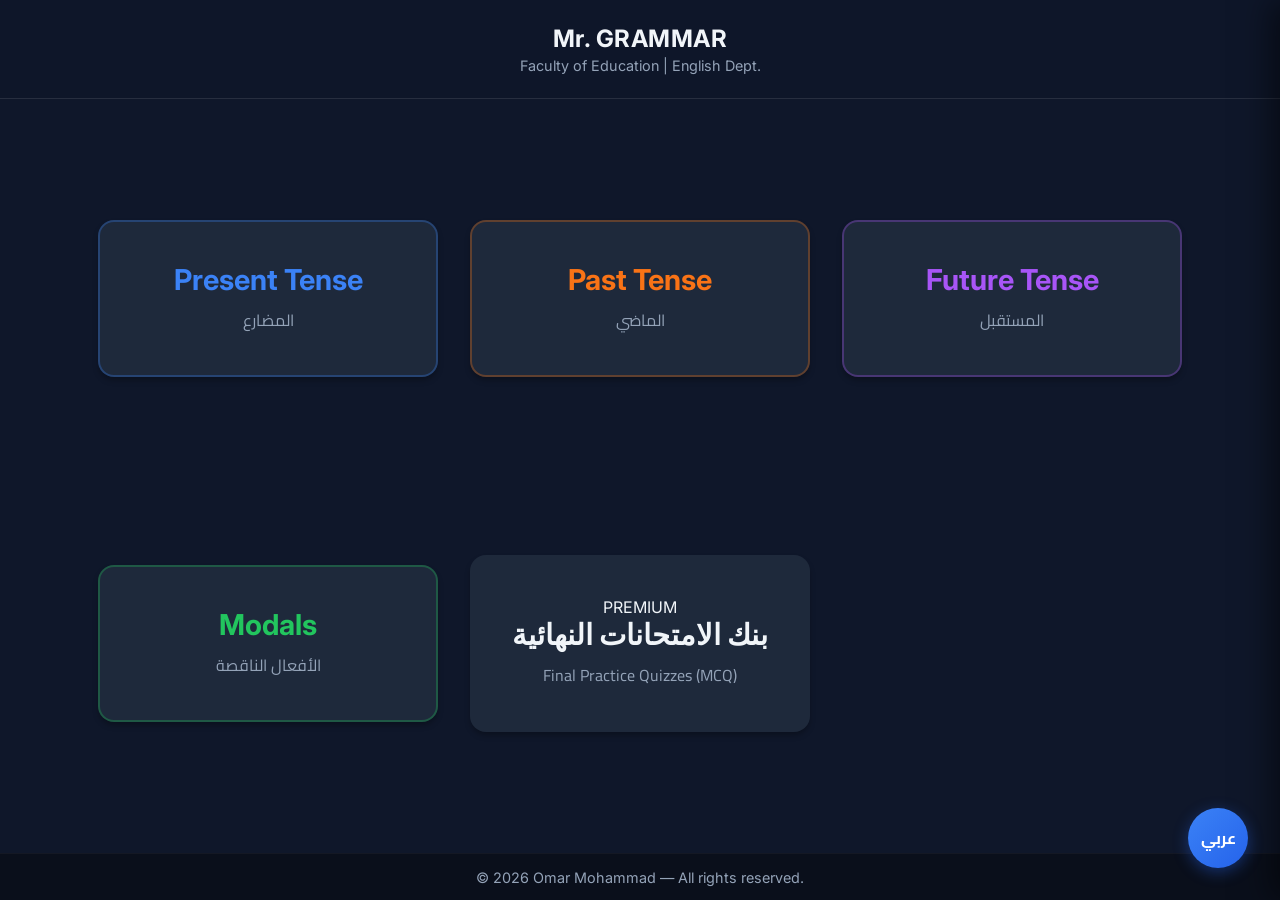
==== commit 58f50e16: "Update page title and header for improved branding" ====
--- a/index.html
+++ b/index.html
@@ -3,7 +3,7 @@
   <head>
     <meta charset="UTF-8" />
     <meta name="viewport" content="width=device-width, initial-scale=1.0" />
-    <title>Grammar Master | Faculty of Education</title>
+    <title>| Grammar</title>
     <!-- Importing Cairo Font for better Arabic support -->
     <link
       href="https://fonts.googleapis.com/css2?family=Cairo:wght@400;600;700&family=Inter:wght@400;600;700&display=swap"
@@ -736,10 +736,8 @@
   </head>
   <body class="">
     <header>
-      <button class="premium-btn-header" onclick="app.openPayment()">
-        <span>👑</span> <span id="btn-premium">دعم لاخوك بالمره </span>
       </button>
-      <h1 id="app-title">GRAMMAR MASTER</h1>
+      <h1 id="app-title">Mr. GRAMMAR</h1>
       <div class="subtitle" id="app-subtitle">
         Faculty of Education | English Dept.
       </div>
